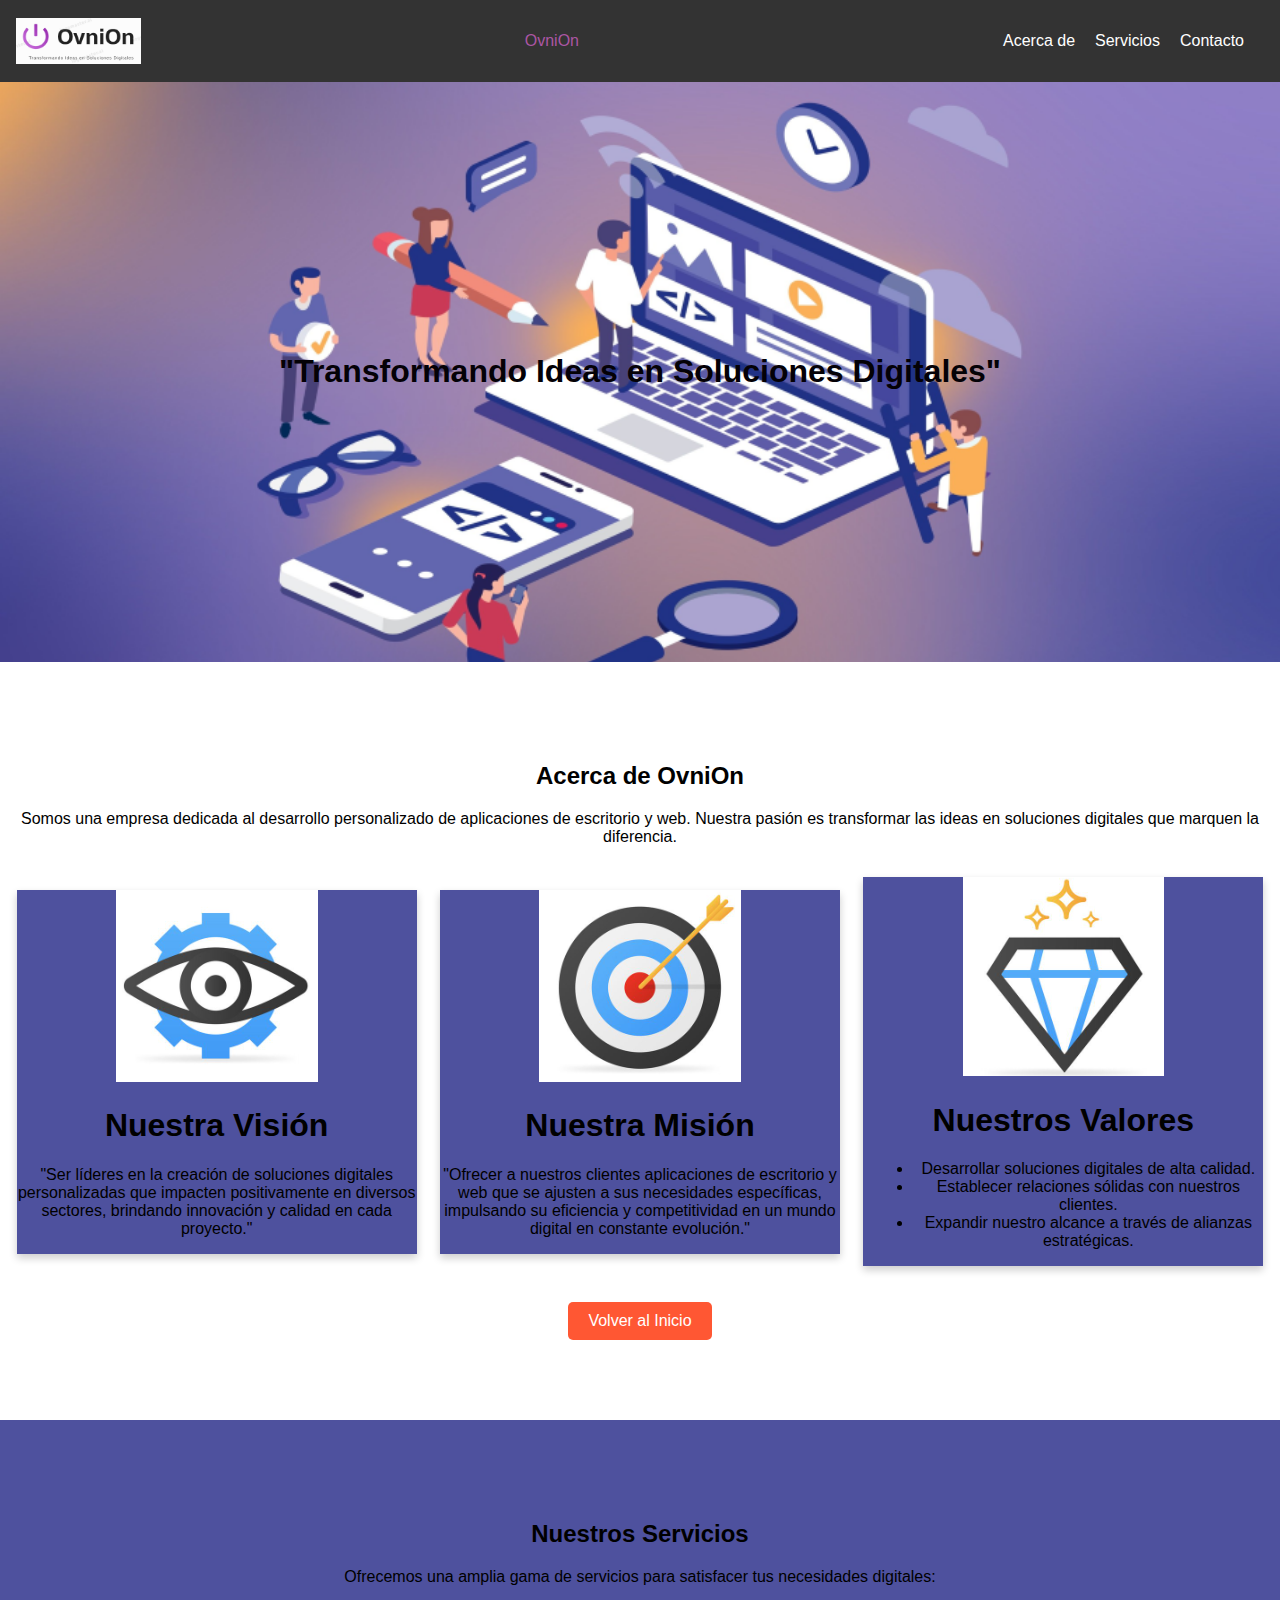
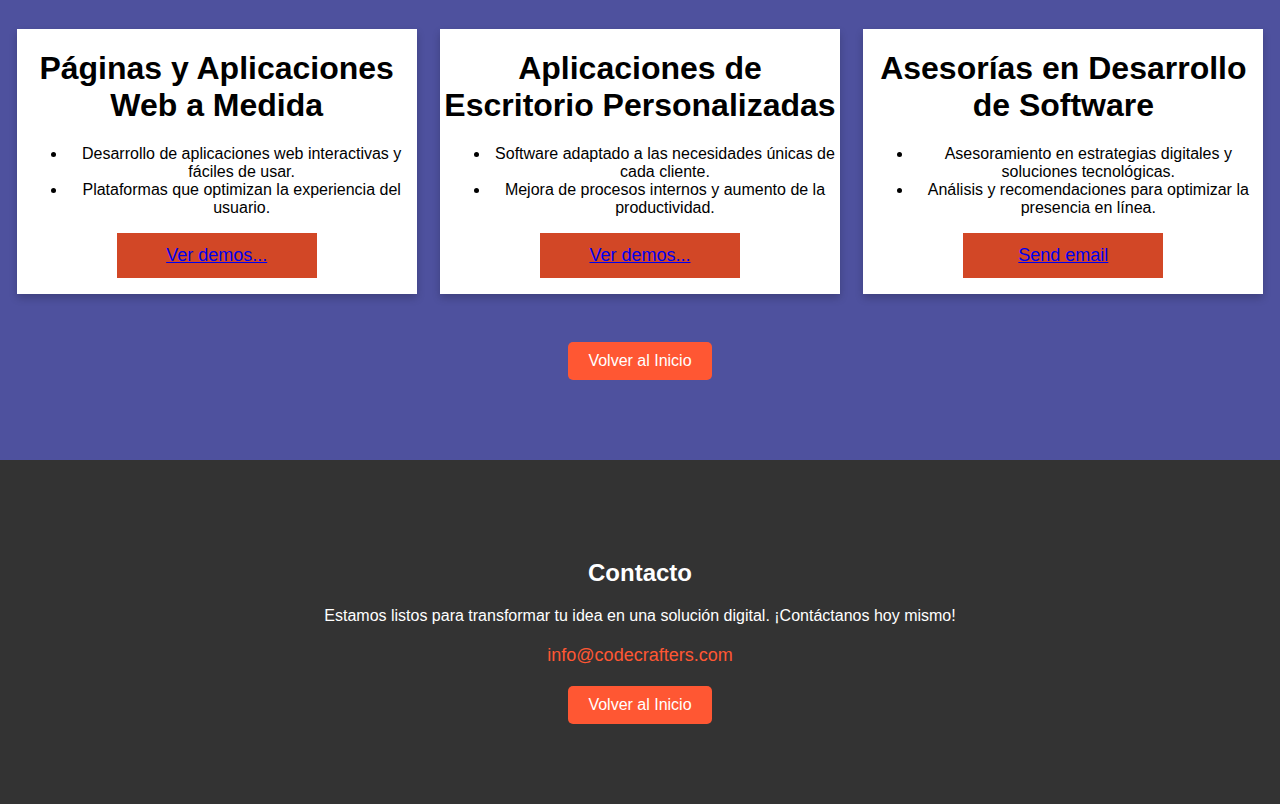
==== PlantillaProyectoFinal/Web_Empresa/index.html @ f77ff526 "Actualiza repo" ====
<!DOCTYPE html>
<html lang="en">

<head>
    <meta charset="UTF-8" />
    <meta name="viewport" content="width=device-width, initial-scale=1.0" />
    <link rel="stylesheet" href="styles.css" />
    <title>OvniOn - Desarrollo de Software Personalizado</title>
</head>

<body>
    <header>
        <nav>
            <img class="img-logo" src="./imagenes/logo.png" />
            <div class="logo">OvniOn</div>
            <ul class="nav-links">
                <li><a href="#about">Acerca de</a></li>
                <li><a href="#services">Servicios</a></li>
                <li><a href="#footer">Contacto</a></li>
            </ul>
        </nav>
    </header>

    <section id="hero">
        <div class="hero-content">
            <h1>"Transformando Ideas en Soluciones Digitales"</h1>
        </div>
    </section>

    <section id="about">
        <h2>Acerca de OvniOn</h2>
        <p>
            Somos una empresa dedicada al desarrollo personalizado de aplicaciones
            de escritorio y web. Nuestra pasión es transformar las ideas en
            soluciones digitales que marquen la diferencia.
        </p>
        <div class="about-content">
            <div class="card">
                <img src="./imagenes/vision.png" />
                <h1>Nuestra Visión</h1>
                <p>
                    "Ser líderes en la creación de soluciones digitales personalizadas
                    que impacten positivamente en diversos sectores, brindando
                    innovación y calidad en cada proyecto."
                </p>
            </div>
            <div class="card">
                <img src="./imagenes/mision.png" />
                <h1>Nuestra Misión</h1>
                <p>
                    "Ofrecer a nuestros clientes aplicaciones de escritorio y web que se
                    ajusten a sus necesidades específicas, impulsando su eficiencia y
                    competitividad en un mundo digital en constante evolución."
                </p>
            </div>
            <div class="card">
                <img src="./imagenes/valores.png" />
                <h1>Nuestros Valores</h1>
                <ul>
                    <li>Desarrollar soluciones digitales de alta calidad.</li>
                    <li>Establecer relaciones sólidas con nuestros clientes.</li>
                    <li>Expandir nuestro alcance a través de alianzas estratégicas.</li>
                </ul>
            </div>
        </div>
        <a href="#" class="back-to-top">Volver al Inicio</a>
    </section>

    <section id="services">
        <h2>Nuestros Servicios</h2>
        <p>
            Ofrecemos una amplia gama de servicios para satisfacer tus necesidades
            digitales:
        </p>
        <div class="services-content">
            <div class="card">
                <h1>Páginas y Aplicaciones Web a Medida</h1>
                <ul>
                    <li>Desarrollo de aplicaciones web interactivas y fáciles de usar.</li>
                    <li>Plataformas que optimizan la experiencia del usuario.</li>
                </ul>
                <p>
                    <button>
                        <a href="file:////home/pablo/Documentos/ParaProyectos/CTPAMM/EmpresaDeSoftware/EjemploPlantillaFinalPaginaWebProyectoFinal/Aplicaciones_Empresa/Web_Apps"
                            target="_blank">Ver demos...</a>
                    </button>
                </p>
            </div>
            <div class="card">
                <h1>Aplicaciones de Escritorio Personalizadas</h1>
                <ul>
                    <li>Software adaptado a las necesidades únicas de cada cliente.</li>
                    <li>Mejora de procesos internos y aumento de la productividad.</li>
                </ul>
                <p>
                    <button>
                        <a href="file:////home/pablo/Documentos/ParaProyectos/CTPAMM/EmpresaDeSoftware/EjemploPlantillaFinalPaginaWebProyectoFinal/Aplicaciones_Empresa/Desk_Apps"
                            target="_blank">Ver demos...</a>
                    </button>
                </p>
            </div>
            <div class="card">
                <h1>Asesorías en Desarrollo de Software</h1>
                <ul>
                    <li>Asesoramiento en estrategias digitales y soluciones tecnológicas.</li>
                    <li>Análisis y recomendaciones para optimizar la presencia en línea.</li>
                </ul>
                <p>
                    <button><a href="mailto:someone@example.com">Send email</a></button>
                </p>
            </div>
        </div>
        <a href="#" class="back-to-top">Volver al Inicio</a>
    </section>

    <section id="footer">
        <div class="contact-content">
            <h2>Contacto</h2>
            <p>
                Estamos listos para transformar tu idea en una solución digital.
                ¡Contáctanos hoy mismo!
            </p>
            <a href="mailto:info@codecrafters.com" class="contact-email">info@codecrafters.com</a>
        </div>
        <a href="#" class="back-to-top">Volver al Inicio</a>
    </section>

    <script src="script.js"></script>
</body>

</html>
---- PlantillaProyectoFinal/Web_Empresa/styles.css ----
/* Estilos generales */

body {
  font-family: Arial, sans-serif;
  margin: 0;
  padding: 0;
}

/* Estilos de la barra de navegación (nav) */

nav {
  background-color: #333;
  color: rgb(172, 86, 164);
  display: flex;
  justify-content: space-between;
  padding: 1rem;
  align-items: center;
}

.nav-links {
  list-style: none;
  display: flex;
}

.nav-links li {
  margin-right: 20px;
}

.nav-links a {
  text-decoration: none;
  color: white;
}

/* Estilos del texto e imágen del logo */

.logo {
  font-family: Impact, Haettenschweiler, "Arial Narrow Bold",
    "Franklin Gothic Medium", "Arial Narrow", Arial, sans-serif;
}

.img-logo {
  display: block;
  width: 10%;
  margin: left;
}

/* Estilos de la imágen de cabecera (hero) */

#hero {
  background-image: url("imagenes/hero.png");
  background-size: cover;
  color: rgb(4, 1, 6);
  text-align: center;
  padding: 250px 0;
}

/* Estilos de la sección Acerca de (about) */

#about {
  padding: 80px 0;
  text-align: center;
  background-color: #ffffff;
}

.about-content {
  height: 400px;
  display: grid;
  gap: 10px;
  padding: 10px;
  grid-template-columns: auto auto auto;
}

.about-content .card {
  background-color: #4e519e;
  box-shadow: 0 4px 8px 0 rgba(11, 11, 11, 0.2);
  max-width: 400px;
  margin: auto;
  text-align: center;
  font-family: arial;
}

.about-content li {
  margin-left: 10px;
  list-style-position: outside;
}

/* Estilos de la sección Servicios */
#services {
  padding: 80px 0;
  text-align: center;
  background-color: #4e519e;
}

.services-content {
  height: 300px;
  display: grid;
  gap: 10px;
  padding: 10px;
  grid-template-columns: auto auto auto;
}

.services-content .card {
  background-color: #ffffff;
  box-shadow: 0 4px 8px 0 rgba(6, 6, 6, 0.2);
  max-width: 400px;
  margin: auto;
  text-align: center;
  font-family: arial;
}

.services-content li {
  margin-left: 10px;
  list-style-position: outside;
}

.card button {
  border: none;
  outline: 0;
  padding: 12px;
  color: white;
  background-color: #d24726;
  text-align: center;
  cursor: pointer;
  width: 50%;
  font-size: 18px;
}

.card button:hover {
  opacity: 0.7;
}

.img-services {
  display: block;
  width: 40%;
  margin: auto;
}

/* Estilos de la sección Footer */
#footer {
  background-color: #333;
  color: white;
  text-align: center;
  padding: 80px 0;
}

.contact-email {
  display: block;
  margin-top: 20px;
  font-size: 18px;
  color: #ff5733;
  text-decoration: none;
}

.contact-email:hover {
  color: #ff8c5a;
}

/* Estilos del botón "Volver al Inicio" */

.back-to-top {
    display: inline-block;
    background-color: #FF5733;
    color: white;
    padding: 10px 20px;
    border: none;
    border-radius: 5px;
    text-decoration: none;
    transition: background-color 0.3s, transform 0.3s;
    margin-top: 20px;
    cursor: pointer;
}

.back-to-top:hover {
    background-color: #FF8C5A;
    transform: scale(1.05);
}
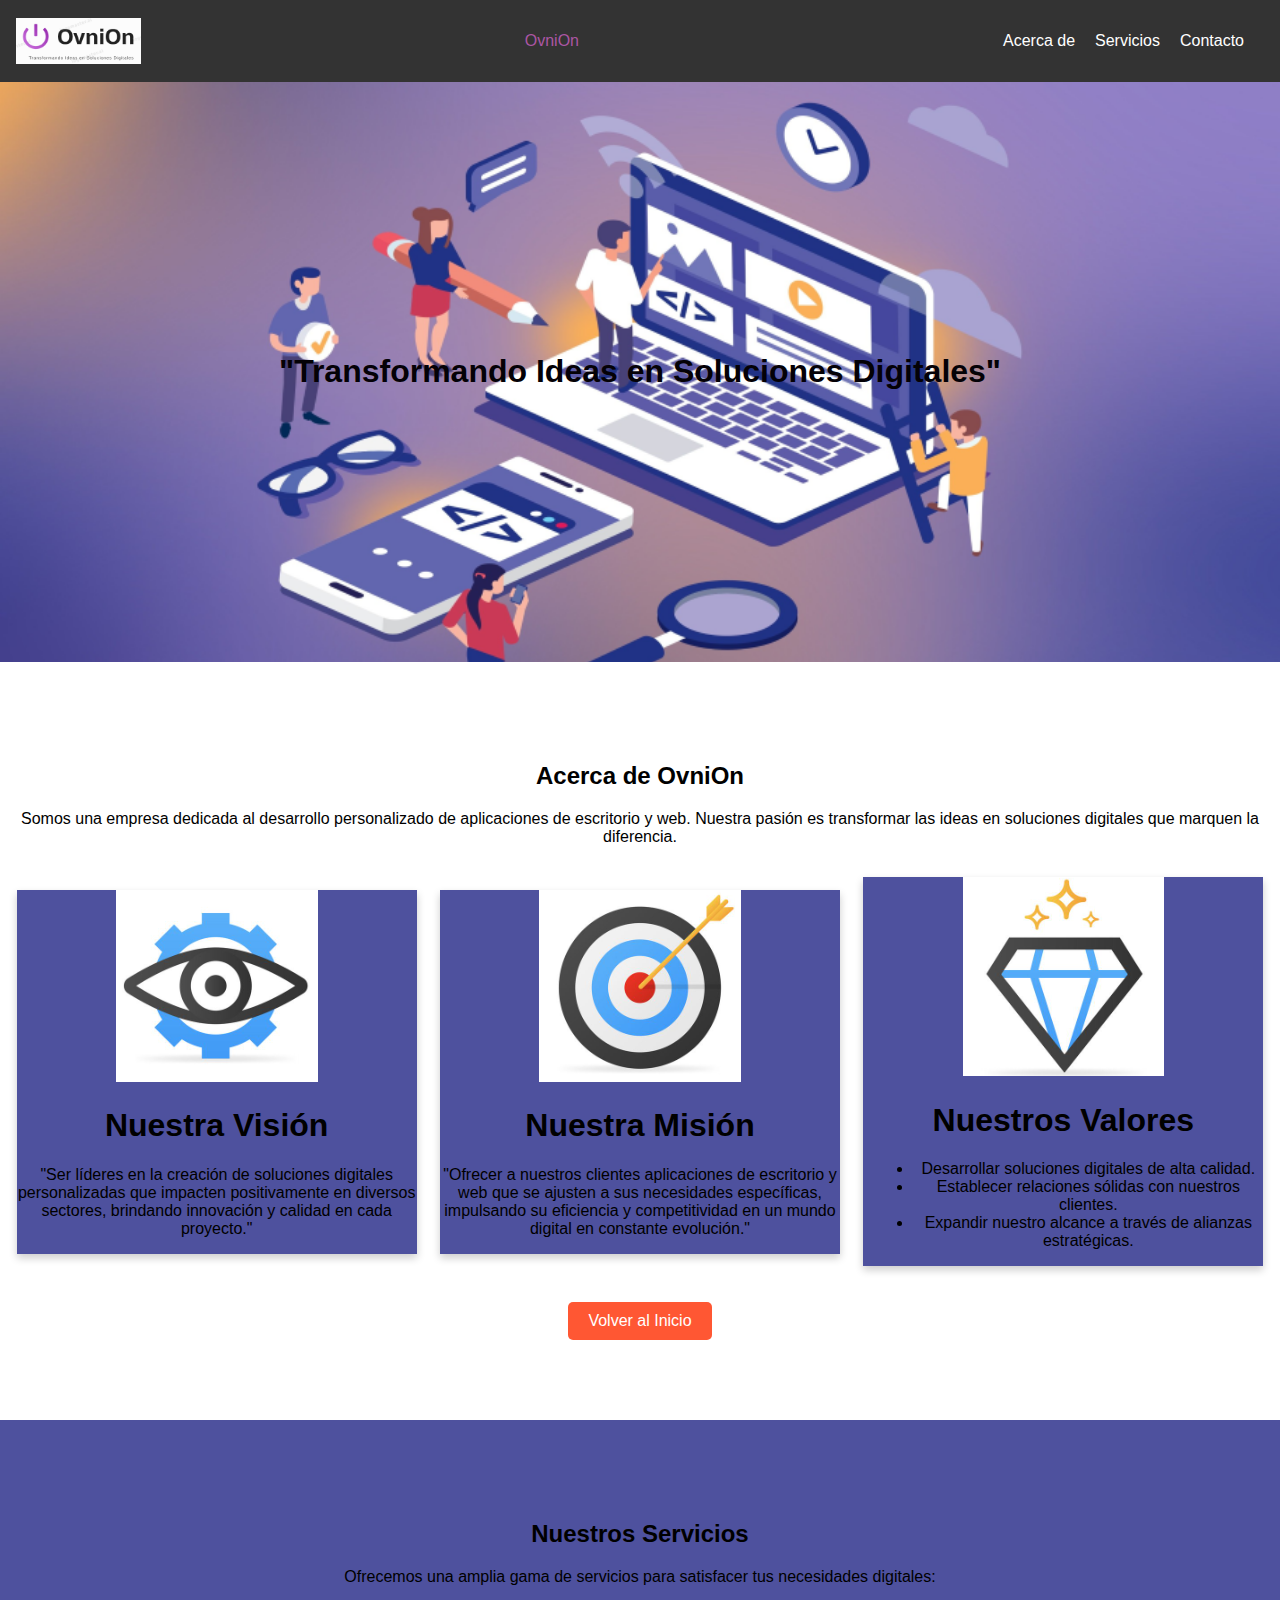
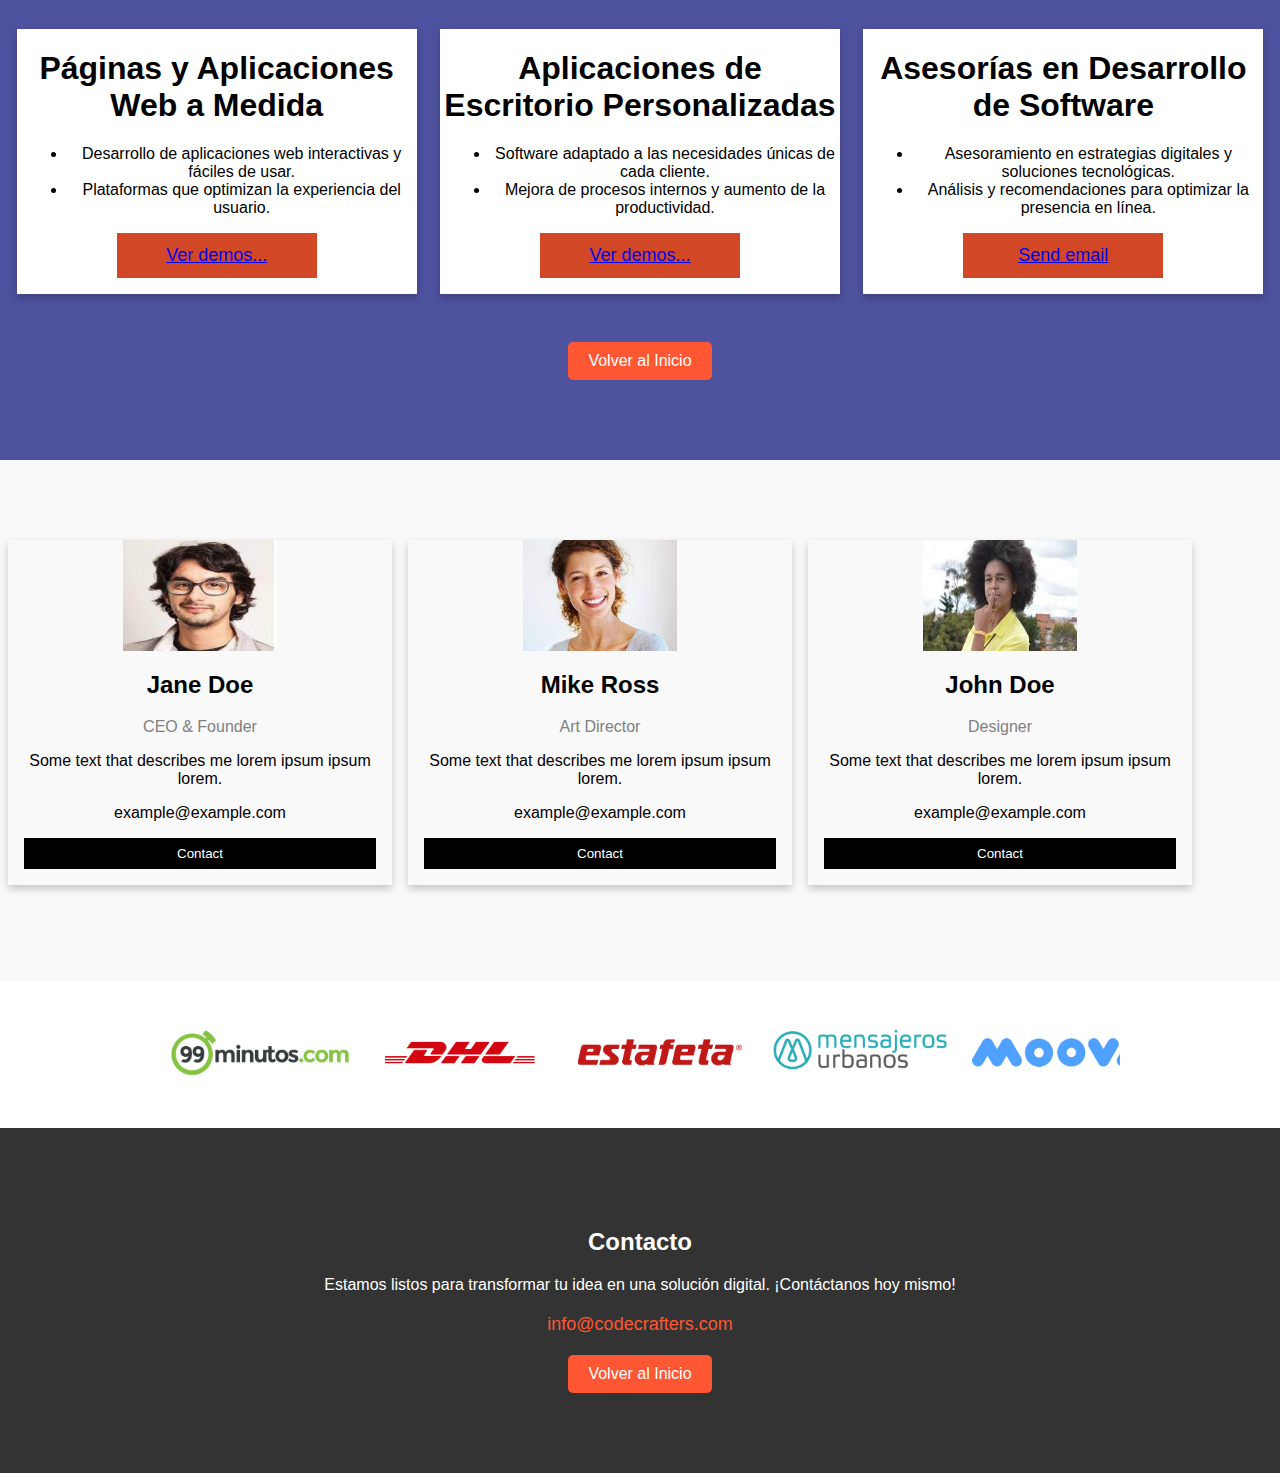
==== commit e46fafcf: "Actualiza repo" ====
--- a/PlantillaProyectoFinal/Web_Empresa/index.html
+++ b/PlantillaProyectoFinal/Web_Empresa/index.html
@@ -113,6 +113,97 @@
         <a href="#" class="back-to-top">Volver al Inicio</a>
     </section>
 
+    <section id="team">
+        <div class="team-row">
+            <div class="team-column">
+              <div class="team-card">
+                <img src="./imagenes/perfil1.jpeg" class="team-img">
+                <div class="team-container">
+                  <h2>Jane Doe</h2>
+                  <p class="team-title">CEO &amp; Founder</p>
+                  <p>Some text that describes me lorem ipsum ipsum lorem.</p>
+                  <p>example@example.com</p>
+                  <p><button class="team-button">Contact</button></p>
+                </div>
+              </div>
+            </div>
+          
+            <div class="team-column">
+              <div class="team-card">
+                <img src="./imagenes/perfil2.jpeg" class="team-img">
+                <div class="team-container">
+                  <h2>Mike Ross</h2>
+                  <p class="team-title">Art Director</p>
+                  <p>Some text that describes me lorem ipsum ipsum lorem.</p>
+                  <p>example@example.com</p>
+                  <p><button class="team-button">Contact</button></p>
+                </div>
+              </div>
+            </div>
+          
+            <div class="team-column">
+              <div class="team-card">
+                <img src="./imagenes/perfil3.jpeg" class="team-img">
+                <div class="team-container">
+                  <h2>John Doe</h2>
+                  <p class="team-title">Designer</p>
+                  <p>Some text that describes me lorem ipsum ipsum lorem.</p>
+                  <p>example@example.com</p>
+                  <p><button class="team-button">Contact</button></p>
+                </div>
+              </div>
+            </div>
+          </div>
+    </section>
+
+    <div class="slider">
+        <div class="slide-track">
+            <div class="slide">
+                <img src="./imagenes/marca1.png" alt="">
+            </div>
+            <div class="slide">
+                <img src="./imagenes/marca2.png" alt="">
+            </div>
+            <div class="slide">
+                <img src="./imagenes/marca3.png" alt="">
+            </div>
+            <div class="slide">
+                <img src="./imagenes/marca4.png" alt="">
+            </div>
+            <div class="slide">
+                <img src="./imagenes/marca5.png" alt="">
+            </div>
+            <div class="slide">
+                <img src="./imagenes/marca6.png" alt="">
+            </div>
+            <div class="slide">
+                <img src="./imagenes/marca7.png" alt="">
+            </div>
+
+            <div class="slide">
+                <img src="1.png" alt="">
+            </div>
+            <div class="slide">
+                <img src="2.png" alt="">
+            </div>
+            <div class="slide">
+                <img src="3.png" alt="">
+            </div>
+            <div class="slide">
+                <img src="4.png" alt="">
+            </div>
+            <div class="slide">
+                <img src="5.png" alt="">
+            </div>
+            <div class="slide">
+                <img src="6.png" alt="">
+            </div>
+            <div class="slide">
+                <img src="7.png" alt="">
+            </div>
+        </div>
+    </div>
+
     <section id="footer">
         <div class="contact-content">
             <h2>Contacto</h2>
--- a/PlantillaProyectoFinal/Web_Empresa/styles.css
+++ b/PlantillaProyectoFinal/Web_Empresa/styles.css
@@ -133,6 +133,106 @@
   display: block;
   width: 40%;
   margin: auto;
+}
+
+/* Estilos de la sección "Conoce al Equipo" */
+#team {
+  background-color: #f9f9f9;
+  padding: 80px 0;
+  text-align: center;
+}
+
+/* Three columns side by side */
+.team-column {
+  float: left;
+  width: 30%;
+  margin-bottom: 16px;
+  padding: 0 8px;
+}
+
+/* Display the columns below each other instead of side by side on small screens */
+@media screen and (max-width: 650px) {
+  .team-column {
+    width: 100%;
+    display: block;
+  }
+}
+
+/* Add some shadows to create a card effect */
+.team-card {
+  box-shadow: 0 4px 8px 0 rgba(0, 0, 0, 0.2);
+}
+
+/* Some left and right padding inside the container */
+.team-container {
+  padding: 0 16px;
+}
+
+/* Clear floats */
+.team-container::after, .team-row::after {
+  content: "";
+  clear: both;
+  display: table;
+}
+
+.team-title {
+  color: grey;
+}
+
+.team-button {
+  border: none;
+  outline: 0;
+  display: inline-block;
+  padding: 8px;
+  color: white;
+  background-color: #000;
+  text-align: center;
+  cursor: pointer;
+  width: 100%;
+}
+
+.team-button:hover {
+  background-color: #555;
+}
+
+.team-img {
+  display: block;
+  width: 40%;
+  margin: auto;
+}
+
+/* Estilos de la sección Slider de marcas */
+.slider {
+  width: 75vw;
+  height: auto;
+  margin: auto;
+  overflow: hidden;
+}
+
+.slider .slide-track {
+  display: flex;
+  animation: scroll 40s linear infinite;
+  -webkit-animation: scroll 40s linear infinite;
+  width: calc(200px * 14);
+}
+
+.slider .slide {
+  width: 200px;
+}
+
+.slider .slide img {
+  width: 100%;
+}
+
+@keyframes scroll {
+  0% {
+      -webkit-transform: translateX(0);
+      transform: translateX(0);
+  }
+  100% {
+      -webkit-transform: translateX(calc(-200px * 7));
+      transform: translateX(calc(-200px * 7));
+  }
 }
 
 /* Estilos de la sección Footer */
@@ -173,4 +273,4 @@
 .back-to-top:hover {
     background-color: #FF8C5A;
     transform: scale(1.05);
-}+}
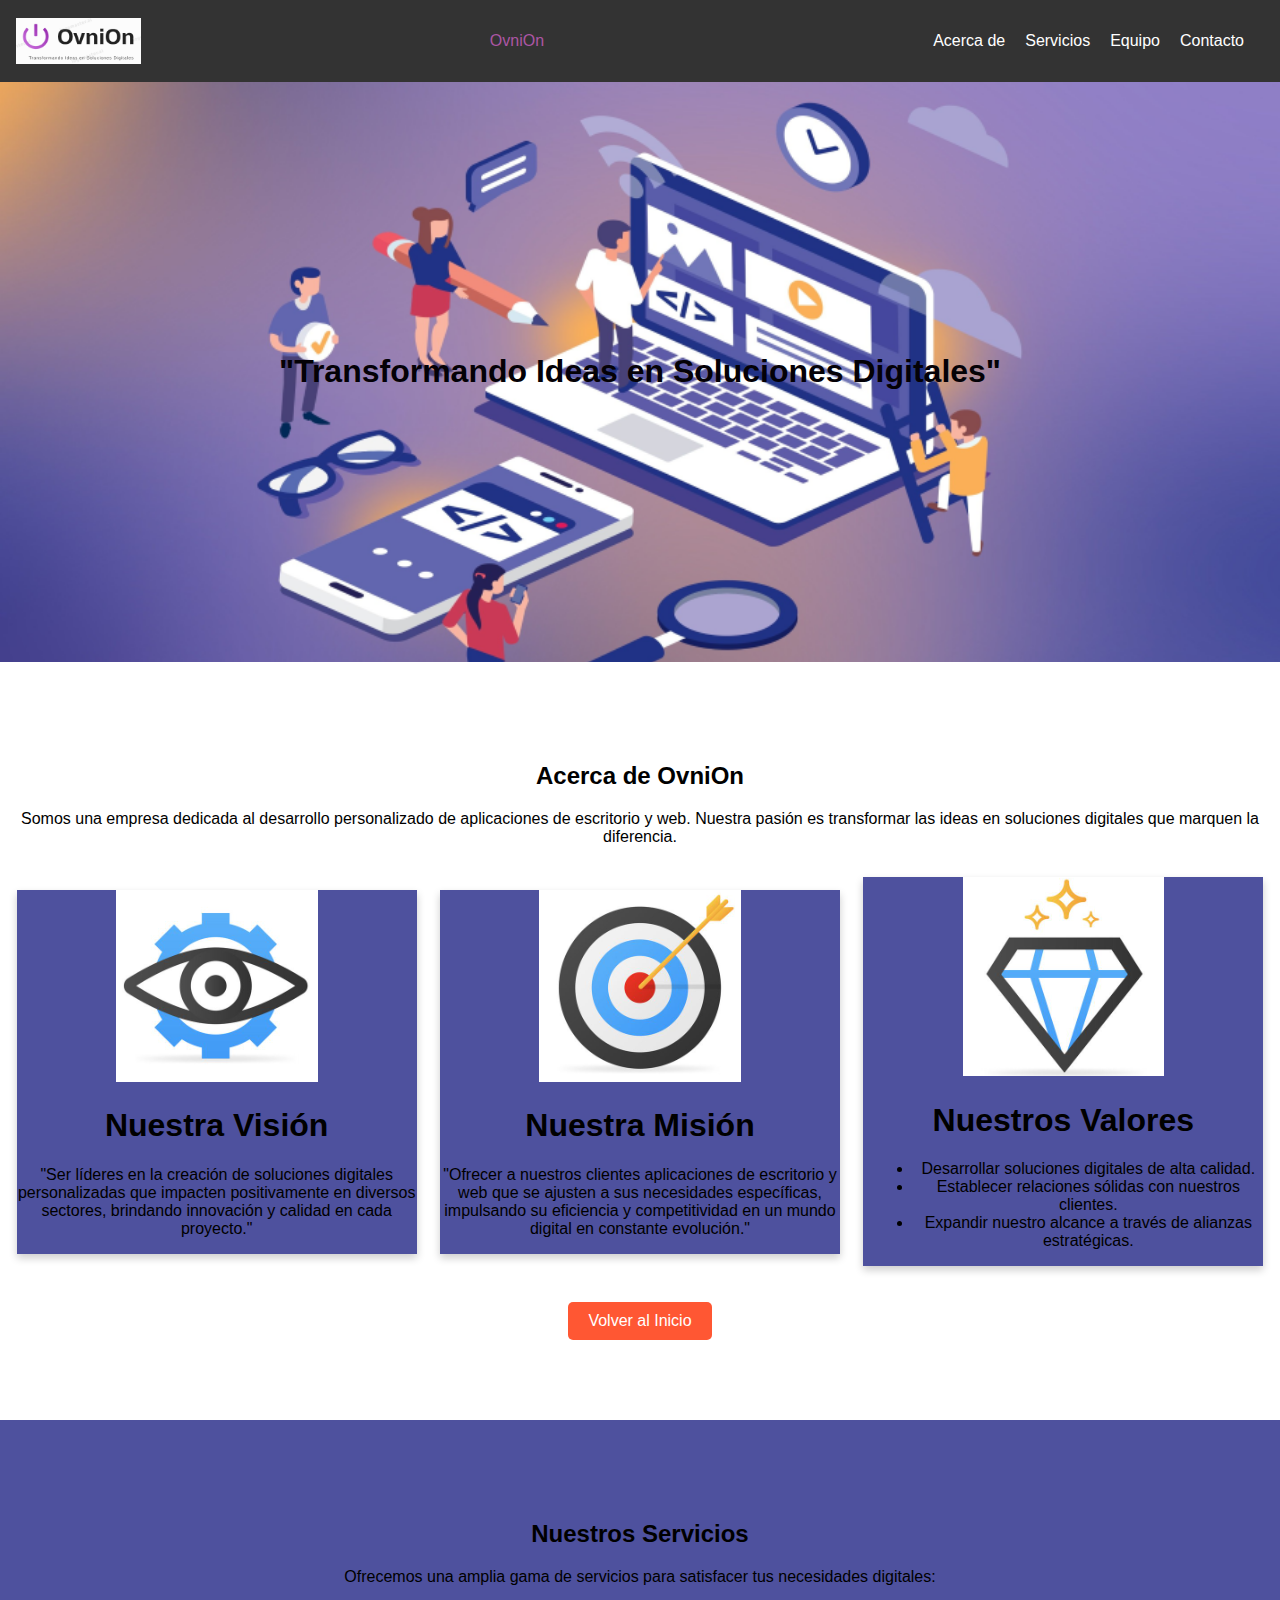
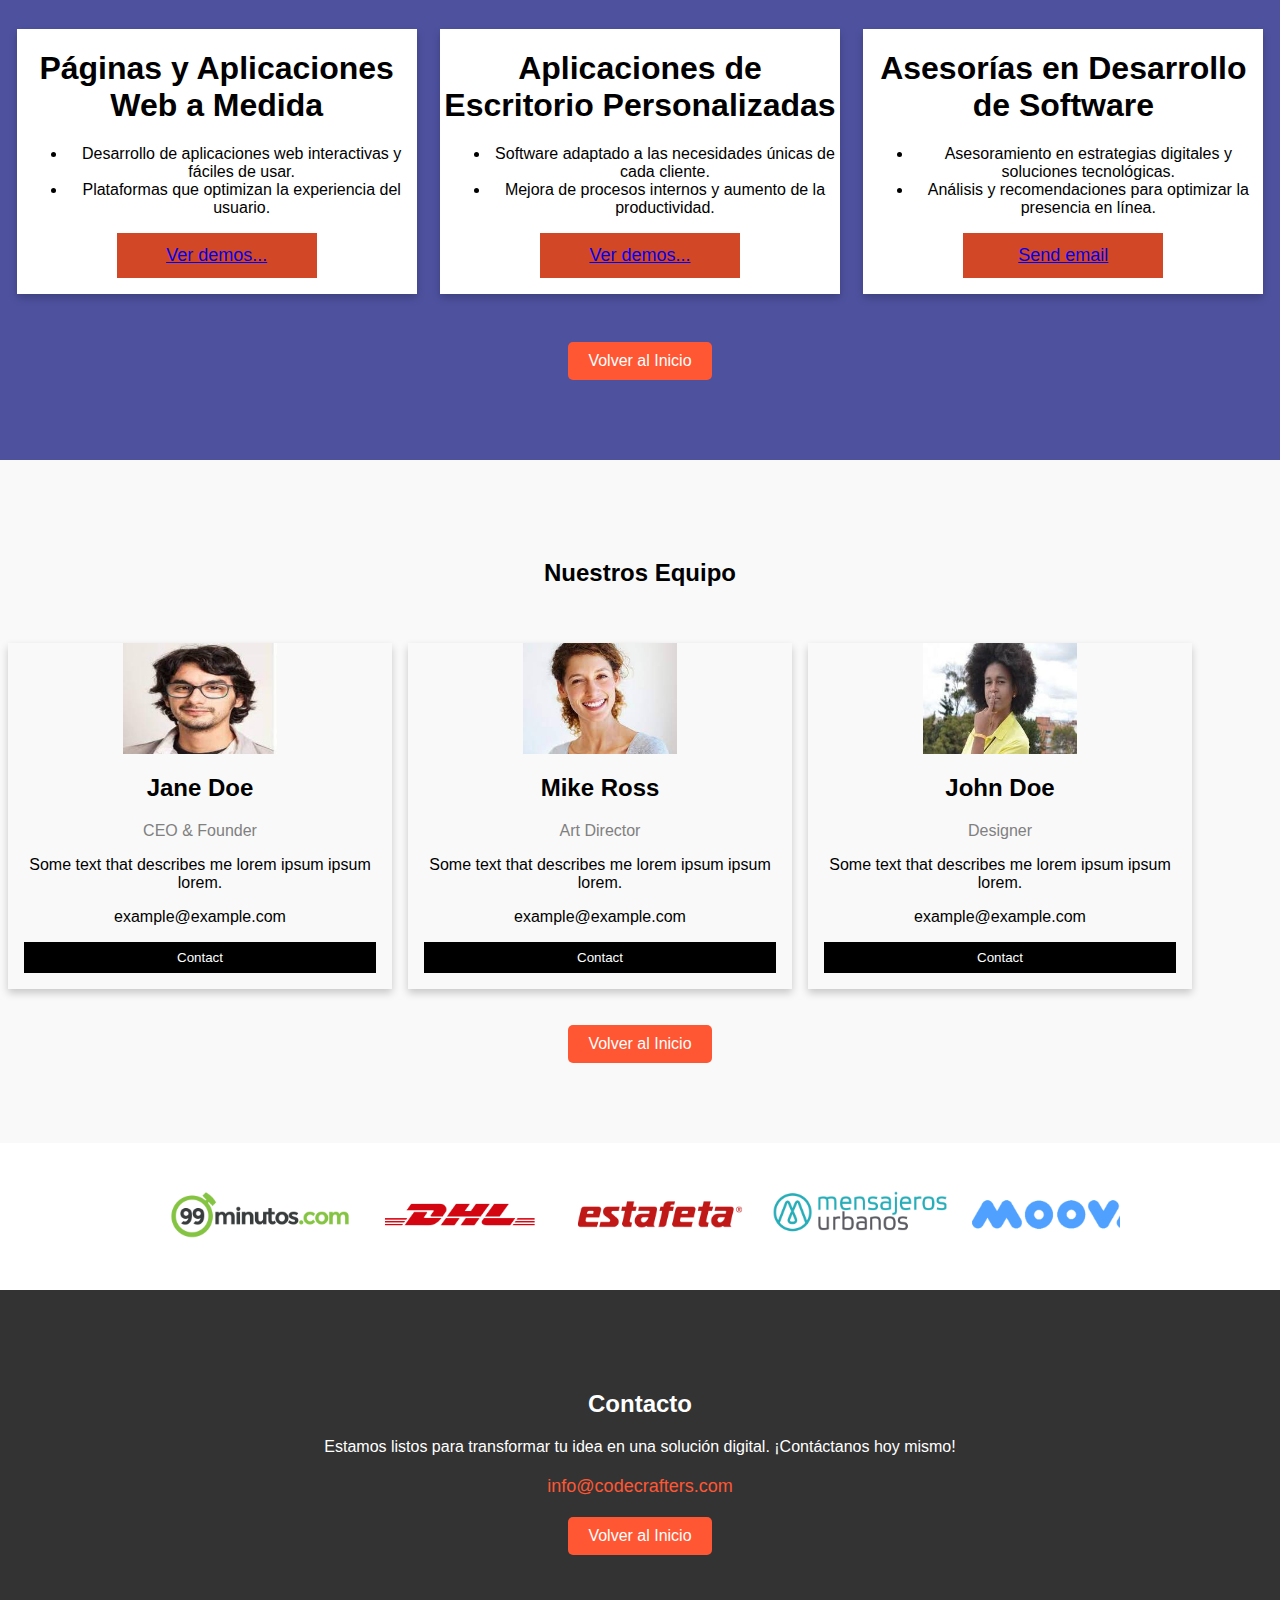
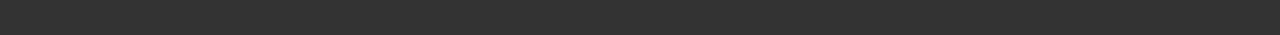
==== commit 1f2ab44d: "Actualiza repo" ====
--- a/PlantillaProyectoFinal/Web_Empresa/index.html
+++ b/PlantillaProyectoFinal/Web_Empresa/index.html
@@ -16,6 +16,7 @@
             <ul class="nav-links">
                 <li><a href="#about">Acerca de</a></li>
                 <li><a href="#services">Servicios</a></li>
+                <li><a href="#team">Equipo</a></li>
                 <li><a href="#footer">Contacto</a></li>
             </ul>
         </nav>
@@ -114,6 +115,8 @@
     </section>
 
     <section id="team">
+        <h2>Nuestros Equipo</h2>
+        <br><br>
         <div class="team-row">
             <div class="team-column">
               <div class="team-card">
@@ -154,9 +157,10 @@
               </div>
             </div>
           </div>
-    </section>
-
-    <div class="slider">
+          <a href="#" class="back-to-top">Volver al Inicio</a>
+    </section>
+    
+    <section id="slider">
         <div class="slide-track">
             <div class="slide">
                 <img src="./imagenes/marca1.png" alt="">
@@ -179,30 +183,8 @@
             <div class="slide">
                 <img src="./imagenes/marca7.png" alt="">
             </div>
-
-            <div class="slide">
-                <img src="1.png" alt="">
-            </div>
-            <div class="slide">
-                <img src="2.png" alt="">
-            </div>
-            <div class="slide">
-                <img src="3.png" alt="">
-            </div>
-            <div class="slide">
-                <img src="4.png" alt="">
-            </div>
-            <div class="slide">
-                <img src="5.png" alt="">
-            </div>
-            <div class="slide">
-                <img src="6.png" alt="">
-            </div>
-            <div class="slide">
-                <img src="7.png" alt="">
-            </div>
-        </div>
-    </div>
+        </div>
+    </section>
 
     <section id="footer">
         <div class="contact-content">
--- a/PlantillaProyectoFinal/Web_Empresa/styles.css
+++ b/PlantillaProyectoFinal/Web_Empresa/styles.css
@@ -202,25 +202,25 @@
 }
 
 /* Estilos de la sección Slider de marcas */
-.slider {
+#slider {
   width: 75vw;
   height: auto;
   margin: auto;
   overflow: hidden;
 }
 
-.slider .slide-track {
+.slide-track {
   display: flex;
   animation: scroll 40s linear infinite;
   -webkit-animation: scroll 40s linear infinite;
   width: calc(200px * 14);
 }
 
-.slider .slide {
+.slide {
   width: 200px;
 }
 
-.slider .slide img {
+.slide img {
   width: 100%;
 }
 
